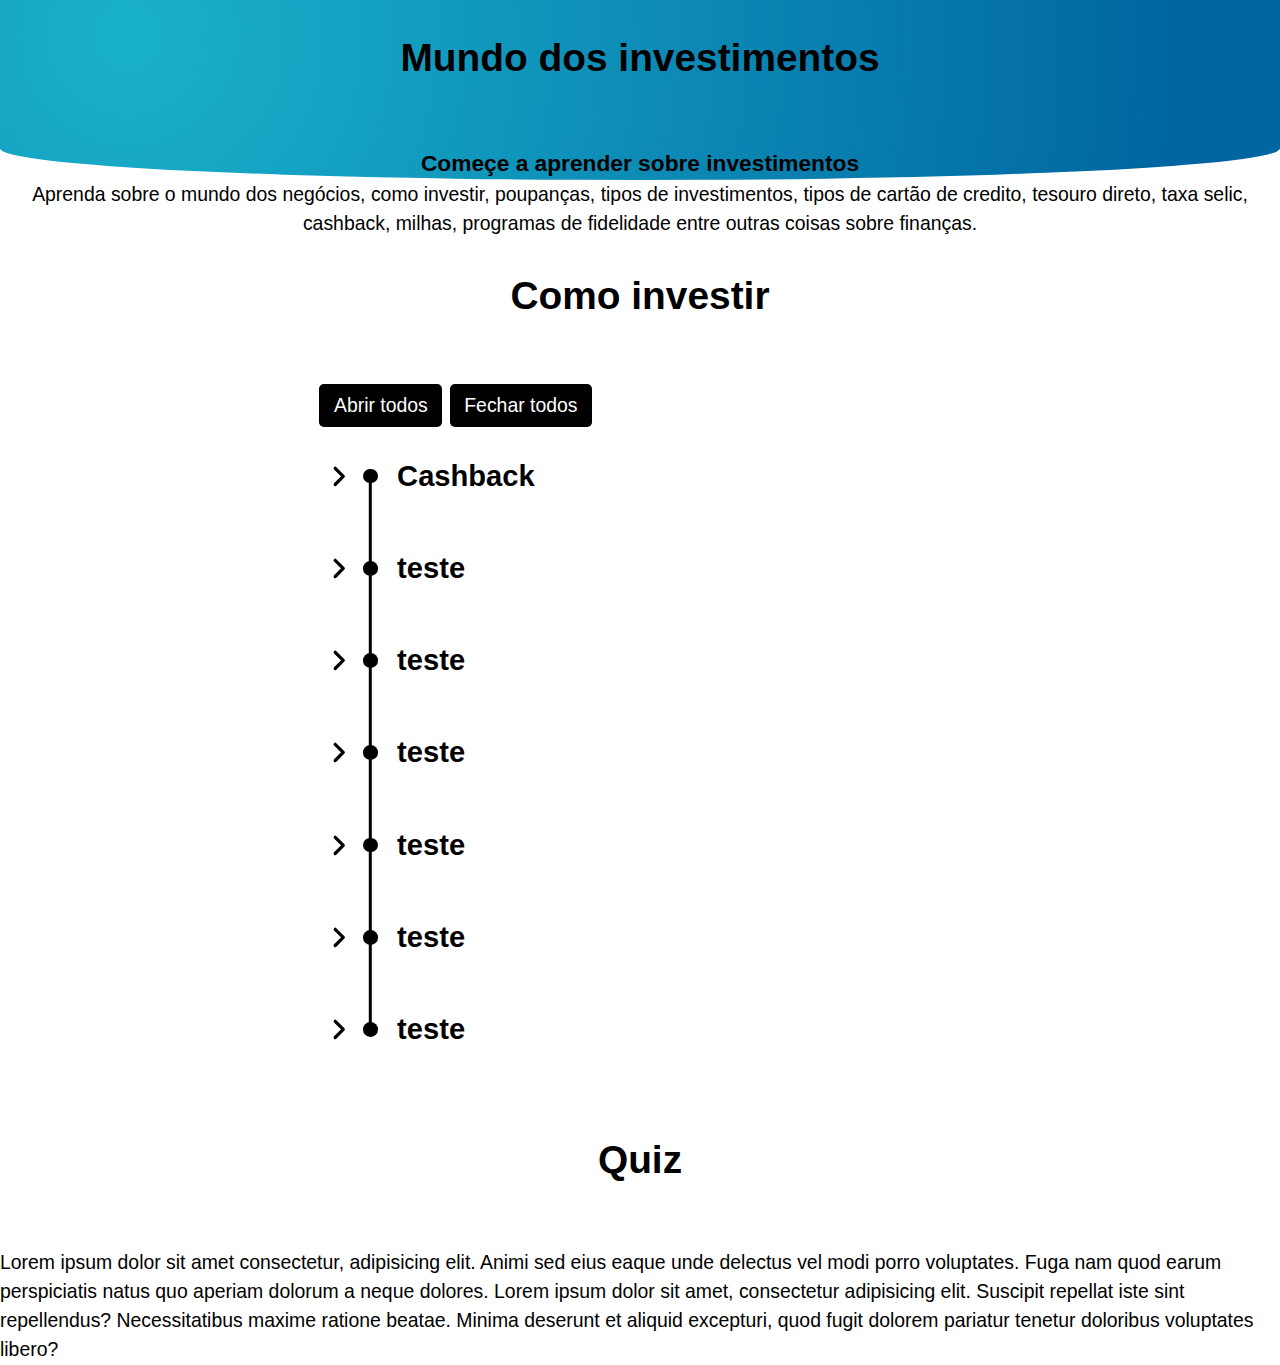
==== site/financeiro.html @ 2038bc9a "Add files via upload" ====
<!DOCTYPE html>
<html lang="pt-br">
<head>
    <meta charset="UTF-8">
    <meta name="viewport" content="width=device-width, initial-scale=1.0">
    <link rel="stylesheet" href="css/financeiro.css">
    <title>INVESTIMENTOS</title>
</head>
<body>
    <header>
        <div class="container">
            <h1>Mundo dos investimentos</h1>
        <h3>Começe a aprender sobre investimentos</h3>
            </div>
        </header>
        <div id="intro">
            <p>Aprenda sobre o mundo dos negócios, como investir, poupanças, tipos de investimentos, tipos de cartão de credito, tesouro direto, taxa selic, cashback, milhas, programas de fidelidade entre outras coisas sobre finanças. </p>
        </div>
        <svg display="none">
            <symbol id="arrow">
                <polyline points="7 10,12 15,17 10" fill="none" stroke="currentcolor" stroke-linecap="round" stroke-linejoin="round" stroke-width="2" />
            </symbol>
        </svg>
        <h1>Como investir</h1>
        <div id="timeline" class="timeline">
            <div class="btn-group">
                <button class="btn" type="button" data-action="expand">Abrir todos</button>
                <button class="btn" type="button" data-action="collapse">Fechar todos</button>
            </div>
            <div class="timeline__item">
                <div class="timeline__item-header">
                    <button class="timeline__arrow" type="button" id="item1" aria-labelledby="item1-name" aria-expanded="false" aria-controls="item1-ctrld" aria-haspopup="true" data-item="1">
                        <svg class="timeline__arrow-icon" viewBox="0 0 24 24" width="24px" height="24px">
                            <use href="#arrow" />
                        </svg>
                    </button>
                    <span class="timeline__dot"></span>
                    <span id="item1-name" class="timeline__meta">
                        <strong class="timeline__title">Cashback</strong>
                    </span>
                </div>
                <div class="timeline__item-body" id="item1-ctrld" role="region" aria-labelledby="item1" aria-hidden="true">
                    <div class="timeline__item-body-content">
                        <p class="timeline__item-p">Lorem ipsum dolor sit amet consectetur adipisicing elit. Rem ipsum libero ut illum, earum velit impedit deleniti ex voluptates repellat adipisci maiores aperiam explicabo vitae doloribus tenetur quae maxime dolorem!</p>
                    </div>
                </div>
            </div>
            <div class="timeline__item">
                <div class="timeline__item-header">
                    <button class="timeline__arrow" type="button" id="item2" aria-labelledby="item2-name" aria-expanded="false" aria-controls="item2-ctrld" aria-haspopup="true" data-item="2">
                        <svg class="timeline__arrow-icon" viewBox="0 0 24 24" width="24px" height="24px">
                            <use href="#arrow" />
                        </svg>
                    </button>
                    <span class="timeline__dot"></span>
                    <span id="item2-name" class="timeline__meta">
                        <strong class="timeline__title">teste</strong>
                    </span>
                </div>
                <div class="timeline__item-body" id="item2-ctrld" role="region" aria-labelledby="item2" aria-hidden="true">
                    <div class="timeline__item-body-content">
                        <p class="timeline__item-p">Lorem ipsum dolor sit amet consectetur adipisicing elit. Excepturi nam reiciendis quia sint id! Aut assumenda itaque quasi nisi animi debitis dolor, possimus id ut quos sit? Nisi, ex reprehenderit.</p>
                    </div>
                </div>
            </div>
            <div class="timeline__item">
                <div class="timeline__item-header">
                    <button class="timeline__arrow" type="button" id="item3" aria-labelledby="item3-name" aria-expanded="false" aria-controls="item3-ctrld" aria-haspopup="true" data-item="3">
                        <svg class="timeline__arrow-icon" viewBox="0 0 24 24" width="24px" height="24px">
                            <use href="#arrow" />
                        </svg>
                    </button>
                    <span class="timeline__dot"></span>
                    <span id="item3-name" class="timeline__meta">
                        <strong class="timeline__title">teste</strong>
                    </span>
                </div>
                <div class="timeline__item-body" id="item3-ctrld" role="region" aria-labelledby="item3" aria-hidden="true">
                    <div class="timeline__item-body-content">
                        <p class="timeline__item-p">Lorem ipsum dolor sit, amet consectetur adipisicing elit. Voluptatibus ea quidem, facere ullam cum unde illum itaque! Maxime consequuntur ipsa accusamus sed voluptatibus suscipit consequatur fugit labore? Qui, accusamus deleniti?</p>
                    </div>
                </div>
            </div>
            <div class="timeline__item">
                <div class="timeline__item-header">
                    <button class="timeline__arrow" type="button" id="item4" aria-labelledby="item4-name" aria-expanded="false" aria-controls="item4-ctrld" aria-haspopup="true" data-item="4">
                        <svg class="timeline__arrow-icon" viewBox="0 0 24 24" width="24px" height="24px">
                            <use href="#arrow" />
                        </svg>
                    </button>
                    <span class="timeline__dot"></span>
                    <span id="item4-name" class="timeline__meta">
                        <strong class="timeline__title">teste</strong>
                    </span>
                </div>
                <div class="timeline__item-body" id="item4-ctrld" role="region" aria-labelledby="item4" aria-hidden="true">
                    <div class="timeline__item-body-content">
                        <p class="timeline__item-p">Lorem ipsum dolor sit amet consectetur adipisicing elit. Sunt doloribus incidunt deserunt sapiente corporis doloremque eveniet eaque sint odit, cupiditate voluptas laborum quae magnam placeat, velit provident tenetur illo nulla?</p>
                    </div>
                </div>
            </div>
            <div class="timeline__item">
                <div class="timeline__item-header">
                    <button class="timeline__arrow" type="button" id="item5" aria-labelledby="item5-name" aria-expanded="false" aria-controls="item5-ctrld" aria-haspopup="true" data-item="5">
                        <svg class="timeline__arrow-icon" viewBox="0 0 24 24" width="24px" height="24px">
                            <use href="#arrow" />
                        </svg>
                    </button>
                    <span class="timeline__dot"></span>
                    <span id="item5-name" class="timeline__meta">
                        <strong class="timeline__title">teste</strong>
                    </span>
                </div>
                <div class="timeline__item-body" id="item5-ctrld" role="region" aria-labelledby="item5" aria-hidden="true">
                    <div class="timeline__item-body-content">
                        <p class="timeline__item-p">Lorem ipsum dolor sit amet consectetur adipisicing elit. Ipsam optio iure, esse mollitia molestiae laboriosam ab, dolores eveniet hic est fugit quia perferendis delectus minus laudantium beatae natus maiores quisquam?</p>
                    </div>
                </div>
            </div>
            <div class="timeline__item">
                <div class="timeline__item-header">
                    <button class="timeline__arrow" type="button" id="item6" aria-labelledby="item6-name" aria-expanded="false" aria-controls="item6-ctrld" aria-haspopup="true" data-item="6">
                        <svg class="timeline__arrow-icon" viewBox="0 0 24 24" width="24px" height="24px">
                            <use href="#arrow" />
                        </svg>
                    </button>
                    <span class="timeline__dot"></span>
                    <span id="item6-name" class="timeline__meta">
                        <strong class="timeline__title">teste</strong>
                    </span>
                </div>
                <div class="timeline__item-body" id="item6-ctrld" role="region" aria-labelledby="item6" aria-hidden="true">
                    <div class="timeline__item-body-content">
                        <p class="timeline__item-p">Lorem ipsum dolor sit amet, consectetur adipisicing elit. Vel saepe quibusdam asperiores sequi illum commodi autem deserunt, quam numquam enim molestiae dolorem. Esse, laborum distinctio. Sit voluptatem consequuntur inventore porro.</p>
                    </div>
                </div>
                
            </div>
            <div class="timeline__item">
                <div class="timeline__item-header">
                    <button class="timeline__arrow" type="button" id="item7" aria-labelledby="item7-name" aria-expanded="false" aria-controls="item6-ctrld" aria-haspopup="true" data-item="7">
                        <svg class="timeline__arrow-icon" viewBox="0 0 24 24" width="24px" height="24px">
                            <use href="#arrow" />
                        </svg>
                    </button>
                    <span class="timeline__dot"></span>
                    <span id="item6-name" class="timeline__meta">
                        <strong class="timeline__title">teste</strong>
                    </span>
                </div>
                <div class="timeline__item-body" id="item7-ctrld" role="region" aria-labelledby="item7" aria-hidden="true">
                    <div class="timeline__item-body-content">
                        <p class="timeline__item-p">Lorem ipsum dolor sit amet, consectetur adipisicing elit. Vel saepe quibusdam asperiores sequi illum commodi autem deserunt, quam numquam enim molestiae dolorem. Esse, laborum distinctio. Sit voluptatem consequuntur inventore porro.</p>
                    </div>
                </div>
                
            </div>
        </div>
    <div>
        <h1>Quiz</h1>
        <p>Lorem ipsum dolor sit amet consectetur, adipisicing elit. Animi sed eius eaque unde delectus vel modi porro voluptates. Fuga nam quod earum perspiciatis natus quo aperiam dolorum a neque dolores.
            Lorem ipsum dolor sit amet, consectetur adipisicing elit. Suscipit repellat iste sint repellendus? Necessitatibus maxime ratione beatae. Minima deserunt et aliquid excepturi, quod fugit dolorem pariatur tenetur doloribus voluptates libero?
        </p>
    </div>
</body>
<script src="js/financeiro.js"></script>
</html>
---- site/css/financeiro.css ----
*{ 
    margin: 0;
    padding: 0;
    box-sizing: border-box;
}
header{
    background: radial-gradient(circle at 10% 20%, rgb(26, 178, 203) 0%, rgb(0, 102, 161) 90.1%);
    width:100%;
    background-repeat: no-repeat;
    background-size: cover;
    height:auto;
    text-align: center;
    border-radius: 0 0 85% 85% / 30%;
    overflow: hidden;
}
* {
	border: 0;
	box-sizing: border-box;
	margin: 0;
	padding: 0;
}
#intro{
    justify-content: center;
  align-items: center;
  gap: 10px;
  text-align: center;
}
:root {
	--hue: 223;
	--bg: #ffffff; 
	--fg: #000000; 
	--primary: hsl(var(--hue),90%,50%);
	--trans-dur: 0.3s;
	--trans-timing: cubic-bezier(0.65,0,0.35,1);
	font-size: calc(16px + (24 - 16) * (100vw - 320px) / (2560 - 320));
}
a {
	color: var(--primary);
	transition: color var(--trans-dur);
}
body,
button {
	color: var(--fg);
	font: 1em/1.5 "IBM Plex Sans", sans-serif;
}
body {
	background-color: var(--bg);
	color: var(--fg);
	height: 100vh;
	transition:
		background-color var(--trans-dur),
		color var(--trans-dur);
}
h1 {
	font-size: 2em;
	margin: 0 0 3rem;
	padding-top: 1.5rem;
	text-align: center;
}
.btn {
	background-color: var(--fg);
	border-radius: 0.25em;
	color: var(--bg);
	cursor: pointer;
	padding: 0.375em 0.75em;
	transition:
		background-color calc(var(--trans-dur) / 2) linear,
		color var(--trans-dur);
	-webkit-tap-highlight-color: transparent;
}
.btn:hover {
	background-color: hsl(var(--hue),10%,50%);
}
.btn-group {
	display: flex;
	gap: 0.375em;
	margin-bottom: 1.5em;
}
.timeline {
	margin: auto;
	padding: 0 1.5em;
	width: 100%;
	max-width: 36em;
}
.timeline__arrow {
	background-color: transparent;
	border-radius: 0.25em;
	cursor: pointer;
	flex-shrink: 0;
	margin-inline-end: 0.25em;
	outline: transparent;
	width: 2em;
	height: 2em;
	transition:
		background-color calc(var(--trans-dur) / 2) linear,
		color var(--trans-dur);
	-webkit-appearance: none;
	appearance: none;
	-webkit-tap-highlight-color: transparent;
}
.timeline__arrow:focus-visible,
.timeline__arrow:hover {
	background-color: hsl(var(--hue),10%,50%,0.4);
}
.timeline__arrow-icon {
	display: block;
	pointer-events: none;
	transform: rotate(-90deg);
	transition: transform var(--trans-dur) var(--trans-timing);
	width: 100%;
	height: auto;
}
.timeline__date {
	font-size: 0.833em;
	line-height: 2.4;
}
.timeline__dot {
	background-color: currentColor;
	border-radius: 50%;
	display: inline-block;
	flex-shrink: 0;
	margin: 0.625em 0;
	margin-inline-end: 1em;
	position: relative;
	width: 0.75em;
	height: 0.75em;
}
.timeline__item {
	position: relative;
	padding-bottom: 2.25em;
}
.timeline__item:not(:last-child):before {
	background-color: currentColor;
	content: "";
	display: block;
	position: absolute;
	top: 1em;
	left: 2.625em;
	width: 0.125em;
	height: 100%;
	transform: translateX(-50%);
}
[dir="rtl"] .timeline__arrow-icon {
	transform: rotate(90deg);
}
[dir="rtl"] .timeline__item:not(:last-child):before {
	right: 2.625em;
	left: auto;
	transform: translateX(50%);
}
.timeline__item-header {
	display: flex;
}
.timeline__item-body {
	border-radius: 0.375em;
	overflow: hidden;
	margin-top: 0.5em;
	margin-inline-start: 4em;
	height: 0;
}
.timeline__item-body-content {
	background-color: hsl(var(--hue),10%,50%,0.2);
	opacity: 0;
	padding: 0.5em 0.75em;
	visibility: hidden;
	transition:
		opacity var(--trans-dur) var(--trans-timing),
		visibility var(--trans-dur) steps(1,end);
}
.timeline__meta {
	width: 100%;
}
.timeline__title {
	font-size: 1.5em;
	line-height: 1.333;
}

.timeline__item-body--expanded {
	height: auto;
}
.timeline__item-body--expanded .timeline__item-body-content {
	opacity: 1;
	visibility: visible;
	transition-delay: var(--trans-dur), 0s;
}
.timeline__arrow[aria-expanded="true"] .timeline__arrow-icon {
	transform: rotate(0);
}


@media (prefers-color-scheme: dark) {
	:root {
		--bg: hsl(var(--hue),10%,10%);
		--fg: hsl(var(--hue),10%,90%);
		--primary: hsl(var(--hue),90%,70%);
	}
}
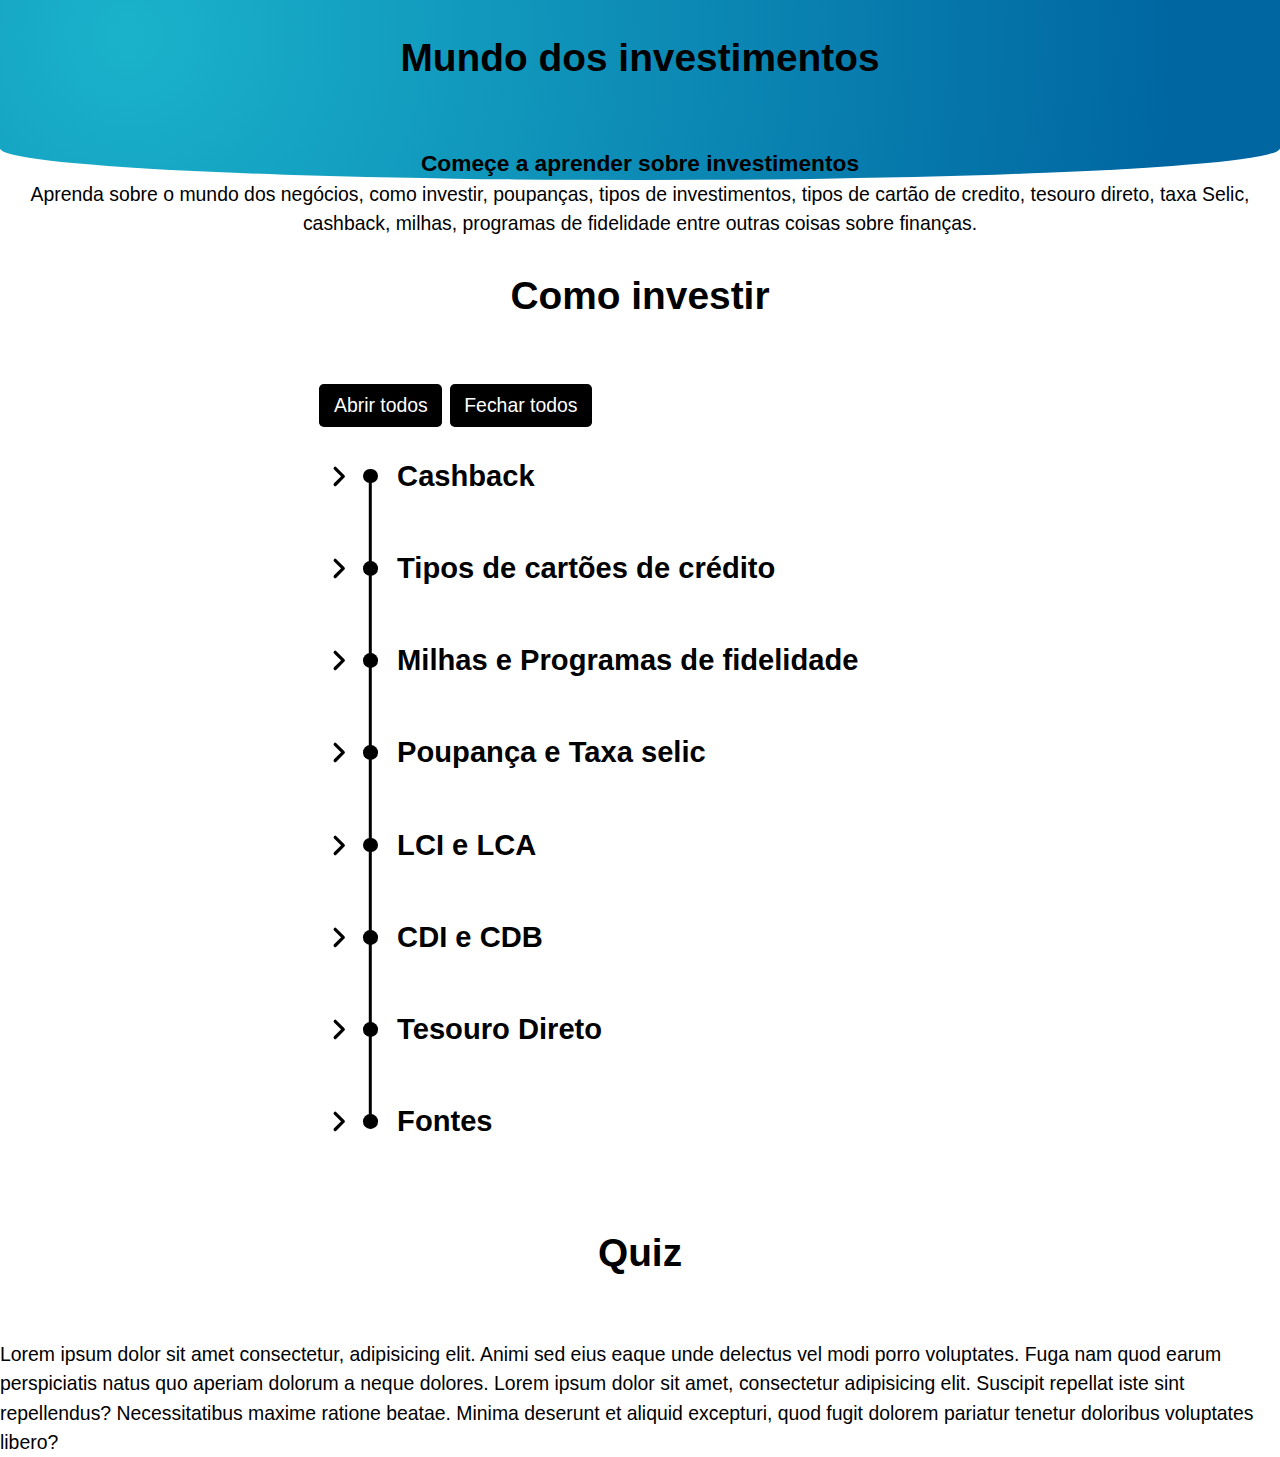
==== commit 0fd1f335: "Add files via upload" ====
--- a/site/financeiro.html
+++ b/site/financeiro.html
@@ -14,7 +14,7 @@
             </div>
         </header>
         <div id="intro">
-            <p>Aprenda sobre o mundo dos negócios, como investir, poupanças, tipos de investimentos, tipos de cartão de credito, tesouro direto, taxa selic, cashback, milhas, programas de fidelidade entre outras coisas sobre finanças. </p>
+            <p>Aprenda sobre o mundo dos negócios, como investir, poupanças, tipos de investimentos, tipos de cartão de credito, tesouro direto, taxa Selic, cashback, milhas, programas de fidelidade entre outras coisas sobre finanças. </p>
         </div>
         <svg display="none">
             <symbol id="arrow">
@@ -41,7 +41,11 @@
                 </div>
                 <div class="timeline__item-body" id="item1-ctrld" role="region" aria-labelledby="item1" aria-hidden="true">
                     <div class="timeline__item-body-content">
-                        <p class="timeline__item-p">Lorem ipsum dolor sit amet consectetur adipisicing elit. Rem ipsum libero ut illum, earum velit impedit deleniti ex voluptates repellat adipisci maiores aperiam explicabo vitae doloribus tenetur quae maxime dolorem!</p>
+                        <p class="timeline__item-p">O cashback, como o próprio nome indica, é quando você ganha um pouco do dinheiro que você gastou em uma compra online de volta, sendo como dinheiro ou crédito para compra de outros produtos. Se ficou interessado, leia os tópicos abaixo que explicam como o cashback funciona e onde ele é utilizado. <br><br>
+                            <strong>Tipos de cashback:</strong> Existem vários tipos de cashback, alguns vão permitir que você receba o dinheiro de volta na sua conta, já outros vão te dar "créditos" que poderão ser usados para pagar o valor de futuras compras. É importante ficar atendo ao tipo de cashback que a empresa que você deseja realizar a suas compras online usam.<br><br>
+                            <strong>Como funciona o cashback:</strong> É importante ficar atento ao fato de que cada empresa faz o cashback de uma maneira, mas, normalmente a devolução do dinheiro é calculada sobre uma porcentagem que varia de empresa para empresa. Algumas ofertam 0,5% ou até 100% do seu dinheiro de volta. Tudo depende do site que disponibiliza esse serviço, das lojas parceiras e de quais produtos foram selecionados.<br><br>
+                        <strong>Quais são os sites que utilizam cashback:</strong> Alguns dos sites que são destaque no cashback são: <br>Méliuz;<br>Beblue;<br>Ame Digital;<br>My World;<br>Mooba.<br>Além delas, PagBank, PicPay e Banco Inter, instituições financeiras, incorporaram o cashback ao seu leque de serviços.
+                            </p>
                     </div>
                 </div>
             </div>
@@ -54,12 +58,22 @@
                     </button>
                     <span class="timeline__dot"></span>
                     <span id="item2-name" class="timeline__meta">
-                        <strong class="timeline__title">teste</strong>
+                        <strong class="timeline__title">Tipos de cartões de crédito</strong>
                     </span>
                 </div>
                 <div class="timeline__item-body" id="item2-ctrld" role="region" aria-labelledby="item2" aria-hidden="true">
                     <div class="timeline__item-body-content">
-                        <p class="timeline__item-p">Lorem ipsum dolor sit amet consectetur adipisicing elit. Excepturi nam reiciendis quia sint id! Aut assumenda itaque quasi nisi animi debitis dolor, possimus id ut quos sit? Nisi, ex reprehenderit.</p>
+                        <p class="timeline__item-p">Existem vários tipos de cartões de crédito, e é necessário entender as diferenças de cada um para descobrir qual é o melhor para sua vida financeira.Os principais tipos de cartões de crédito são:<br><br>
+                        <strong>Cartão Nacional:</strong> Como o nome indica, ele só pode ser utilizada dentro do território nacional, e normalmente é a primeira opção que os bancos oferecem, ele tem uma taxa de anualidade menor comparada aos outros tipos e permitem que o usuário participe das vantagens oferecidas pela bandeira, e é disponível para maiores de 18 anos  ou maiores de 16 anos emancipados ou assistidos pelo pai e com rendimento próprio.<br><br>
+                        <strong>Cartão Internacional:</strong> Nesse tipo o usuário consegue usar o cartão em qualquer lugar do mundo, tanto em lojas físicas e online, eles costumam ter taxas de anualidade maiores e os usuários podem acumular pontos para trocar por produtos, serviços ou milhas.<br><br>
+                        <strong>Cartão Gold:</strong> Esse é um tipo de cartão premium que se difere um pouco do cartão clássico, e geralmente é reservado para clientes que tenham rendas maiores. Ele também oferece vantagens para os clientes que usam, como seguro de compras e maior acúmulo de pontos nos programas de fidelidade, mas sua taxa de anualidade é maior.<br><br>
+                        <strong>Cartão Platinum:</strong> É um dos tipos com a anualidade mais alta, sendo oferecido para clientes de alto padrão, mais para compensar ele traz varias vantagens, como seguro de automóveis, ssistência pessoal sempre disponível, benefícios para viajar, maior acúmulo de pontos em sistema de fidelidade, entre outros.<br><br>
+                        <strong>Cartão Black/Infinite:</strong> Há vários tipos de cartão de crédito Mastercard que oferecem a opção Black, já na bandeira Visa, o tipo equivalente é chamado de Infinity. Sendo um tipo de cartão muito caro, sendo necessário ter uma renda mensal muito alta, além de um relacionamento bom e duradouro com o banco, que convida o cliente para fazer parte desse grupo seleto de consumidores, e também tem taxas de anualidade elevadas, porém esse tipo traz várias vantagens como limite de cartão alto, vantagens exclusivas em hotéis e resorts, promoções exclusivas, milhas extras, garantia estendida para alguns produtos, entre outras.<br><br>
+                        <strong>Cartão Corporativo:</strong> É o tipo de cartão que é disponibilizado pelas empresas para alguns funcionários, geralmente para pagar compras que serão cobertas pela companhia, como em uma viagem a trabalho.<br><br>
+                        <strong>Cartão Universitário:</strong> Esse cartão é emitido para estudantes que comprovam sua matrícula em alguma faculdade, os benefícios oferecidos por esse cartão normalmente são focados no público alvo, como parcelamento da fatura com taxa especial. <br><br>
+                        <strong>Cartão Fintech:</strong> As Fintechs são empresas de tecnologia que atuam no ramo financeiro usando uma plataforma digital, os benefícios dos cartões oferecidos por essas empresas geralmente são semelhantes os dos cartões tradicionais.<br><br>
+                        <strong>Cartão pré-pago:</strong> Nesse cartão você carrega o valor desejado e quando o saldo acaba, basta recarregar para continuar usando, sendo conseguir manter um melhor controle financeiro umas das maiores vantagens desse cartão, que está ficando cada vez mais popular.<br><br>
+                        <strong>bandeiras de cartão de crédito:</strong> A bandeira de cartão é a marca da empresa responsável pelas transações, para identificar qual é a bandeire de um cartão é necessário procurar o símbolo da bandeira que costuma ficar em um dos cantos do cartão, as principais bandeiras são:<br>Visa;<br>Mastercard;<br>Elo;<br>American Express;<br>Hipercard.</p>
                     </div>
                 </div>
             </div>
@@ -72,12 +86,13 @@
                     </button>
                     <span class="timeline__dot"></span>
                     <span id="item3-name" class="timeline__meta">
-                        <strong class="timeline__title">teste</strong>
+                        <strong class="timeline__title">Milhas e Programas de fidelidade</strong>
                     </span>
                 </div>
                 <div class="timeline__item-body" id="item3-ctrld" role="region" aria-labelledby="item3" aria-hidden="true">
                     <div class="timeline__item-body-content">
-                        <p class="timeline__item-p">Lorem ipsum dolor sit, amet consectetur adipisicing elit. Voluptatibus ea quidem, facere ullam cum unde illum itaque! Maxime consequuntur ipsa accusamus sed voluptatibus suscipit consequatur fugit labore? Qui, accusamus deleniti?</p>
+                        <p class="timeline__item-p"><strong>Milhas</strong> são uma unidade de medida utilizada em programas de fidelidade de companhias aéreas, com o objetivo de estimular os clientes a viajarem mais e conquistarem benefícios por meio de suas compras, ou seja, milhas são como pontos, que acumulados podem ser trocados por passagens aéreas. Os pontos acumulados em compras no cartão de crédito, por exemplo, podem ser trocados por milhas via programas de fidelidade das companhias aéreas.<br><br>
+                        <strong>Programas de fidelidade</strong> é uma estratégia de marketing onde a empresa incentiva os clientes a utilizarem ela por meio de benefícios dados aos clientes que mais compram dela.</p> 
                     </div>
                 </div>
             </div>
@@ -90,12 +105,13 @@
                     </button>
                     <span class="timeline__dot"></span>
                     <span id="item4-name" class="timeline__meta">
-                        <strong class="timeline__title">teste</strong>
+                        <strong class="timeline__title">Poupança e Taxa selic</strong>
                     </span>
                 </div>
                 <div class="timeline__item-body" id="item4-ctrld" role="region" aria-labelledby="item4" aria-hidden="true">
                     <div class="timeline__item-body-content">
-                        <p class="timeline__item-p">Lorem ipsum dolor sit amet consectetur adipisicing elit. Sunt doloribus incidunt deserunt sapiente corporis doloremque eveniet eaque sint odit, cupiditate voluptas laborum quae magnam placeat, velit provident tenetur illo nulla?</p>
+                        <p class="timeline__item-p">A <strong>poupança</strong> é uma reserva financeira com uma rentabilidade definida pela taxa Selic, com o seu rendimento sendo creditado de acordo com a "data-base", que se refere ao dia em que o depósito ou transferência foi feito, ou seja, o valor do rendimento é creditado na conta no mesmo dia ou no dia útil subsequente, isso a cada mês para uma pessoa física ou a cada três meses para uma pessoa jurídica. <br><br>
+                        A <strong>Taxa Selic</strong> (Sistema Especial de Liquidação e Custódia) é a taxa básica de juros da economia brasileira, ela influencia todas as outras taxas de juros do Brasil. O valor da taxa é decidido pelo Copom (Comitê de Política Monetária), que se reúne a cada 45 dias para definir se a Selic aumenta, diminui ou se mantém estável. Hoje a taxa Selic está em 10,75%, para entender como a taxa Selic funciona é necessário entender sobre o Tesouro direto, que você ainda verá no texto. <br><a href="https://www.bcb.gov.br/controleinflacao/taxaselic">Veja aqui um gráfico da taxa Selic.</a></p>
                     </div>
                 </div>
             </div>
@@ -108,12 +124,21 @@
                     </button>
                     <span class="timeline__dot"></span>
                     <span id="item5-name" class="timeline__meta">
-                        <strong class="timeline__title">teste</strong>
+                        <strong class="timeline__title">LCI e LCA</strong>
                     </span>
                 </div>
                 <div class="timeline__item-body" id="item5-ctrld" role="region" aria-labelledby="item5" aria-hidden="true">
                     <div class="timeline__item-body-content">
-                        <p class="timeline__item-p">Lorem ipsum dolor sit amet consectetur adipisicing elit. Ipsam optio iure, esse mollitia molestiae laboriosam ab, dolores eveniet hic est fugit quia perferendis delectus minus laudantium beatae natus maiores quisquam?</p>
+                        <p class="timeline__item-p">A <strong>LCI</strong> (Letra de Crédito Imobiliário) e a <strong>LCA</strong> (Letra de Crédito do Agronegócio) são dois tipos de investimentos em renda fixa que ganharam muito força nos últimos anos por serem livres do imposto de renda. Para o investidor não tem diferenças significativas entre investir em LCI ou LCA, pois as duas funcionam de maneiras Similares.<br>Ambas  possuem uma rentabilidade pré-fixada ou pós-fixada, ou seja, o investidor precisa verificar qual é a taxa oferecida pela instituição antes de fazer sua aplicação. Além disso, é importante saber que existem algumas especificidades que os investidores precisam conhecer. <br><br>
+                            Os três principais tipos de rentabilidade do LCI e LCA são:<br><br>
+                            <strong>Pós-fixada:</strong> É vinculada a algum índice de referência, fazendo com que os rendimentos estejam diretamente ligados à variação desse indicador, ou seja, se o índice de referencia for X a rentabilidade irá acompanhar a performance do X.<br><br>
+                            <strong>Pré-fixada:</strong> Oferece uma taxa de juros fixa anual, independentemente das mudanças na Selic ou de variações na inflação, fazendo com que o investidor já saiba dos lucros no momento que ele investiu.<br><br>
+                            <strong>Híbrida:</strong> Como o nome indica, ela é a combinação entre elementos da pré e pós-fixadas, ou seja, parte dos rendimentos está atrelada a um índice, enquanto outra parte é composta por uma taxa fixa, expressa como um percentual adicional.<br><br>                            
+                            <strong>Liquidez:</strong> Normalmente, a liquidez da LCI e LCA é considerada inferior à de outros produtos de renda fixa, ou seja, é mais difícil converter esses tipos de investimentos em dinheiro novamente e resgatar os recursos, isso significa que não é possível sacar em qualquer momento, geralmente os títulos são de longo prazo, durando em média entre 270 dias e 36 meses, e se você resgatar antes, você corre o risco de perder dinheiro.<br><br>
+                            <strong>Riscos:</strong> A LCI e LCA são consideradas títulos de baixo risco, porém, existe riscos em relação a instituição emissora responsável por pagar o investidor, que podem passar por problemas financeiros. Por isso é extremamente importante pesquisar sobre a empresa que você deseja investir, e uma das maneiras que você pode pesquisar sobre uma empresa para ver se ele é confiável ou não é pelas agências de classificação de risco, também conhecidas como agências de rating, sendo elas empresas especializadas que avaliam a capacidade de entidades honrarem suas obrigações financeiras.<br><br>
+                            <strong>Como investir:</strong> O primeiro paço para investir em uma LCI ou LCA é escolher uma boa oferta e avaliar a rentabilidade oferecida, o prazo de investimento e a solidez da instituição financeira que está emitindo o título.
+                            <br><a href="https://www.nuinvest.com.br/investir-lci-e-lca.html">Aqui você pode calcular um investimento de LCI e LCA.</a> <br><br>
+                        <strong>É importante notar que o LCI e LCA vão passar por grandes mudanças com novas regras instituídas pelo CMN (Conselho Monetário Nacional) e as informações presentes aqui podem não ser mais aplicáveis no futuro.</strong></p>
                     </div>
                 </div>
             </div>
@@ -126,12 +151,17 @@
                     </button>
                     <span class="timeline__dot"></span>
                     <span id="item6-name" class="timeline__meta">
-                        <strong class="timeline__title">teste</strong>
+                        <strong class="timeline__title">CDI e CDB</strong>
                     </span>
                 </div>
                 <div class="timeline__item-body" id="item6-ctrld" role="region" aria-labelledby="item6" aria-hidden="true">
                     <div class="timeline__item-body-content">
-                        <p class="timeline__item-p">Lorem ipsum dolor sit amet, consectetur adipisicing elit. Vel saepe quibusdam asperiores sequi illum commodi autem deserunt, quam numquam enim molestiae dolorem. Esse, laborum distinctio. Sit voluptatem consequuntur inventore porro.</p>
+                        <p class="timeline__item-p"> <strong>CDI:</strong> significa "Certificado de Depósito Interbancário" e é uma média de juros de empréstimos realizados apenas entre instituições financeiras, ou seja, são os empréstimos feitos entre bancos, não sendo permitido que as pessoas e empresas invistam diretamente, já que o CDI funciona como um índice de referência para os rendimentos, por causa de uma determinação do Banco do Brasil, os bancos não podem chegar ao final do dia com saldo negativo. <br><br>
+                        <strong>CDB:</strong> significa "Certificado de Depósito Bancário", sendo um jeito de os bancos capturarem dinheiro, oferecendo em troca uma remuneração de os juros aos investidores, por um determinado período. Os recursos são usados por essas instituições para conceder empréstimos a outras pessoas, ou seja, é um jeito de você emprestar dinheiro para o banco, para que eles possam financiar suas atividade. <br>
+                        Existem vários modelos de CDBs, cada um com suas características, sendo os três tipos principais: <br><br>
+                    <strong>prefixado:</strong> O investidor sabe a remuneração exata desde o início, já que a taxa de juros é definida e informada desde o momento da aplicação, isso significa que um CDB prefixado com a taxa de 3% terá exatamente esse lucro.<br><br>
+                    <strong>pós-fixado:</strong> A remuneração é baseada em um indicador como o CDI, podendo variar ao longo do tempo.<br><br>
+                    <strong>atrelado à inflação:</strong> Combina uma parcela prefixada com outra pós-fixada, geralmente vinculada ao IPCA ou IGP-M.<br><br></p>
                     </div>
                 </div>
                 
@@ -145,12 +175,39 @@
                     </button>
                     <span class="timeline__dot"></span>
                     <span id="item6-name" class="timeline__meta">
-                        <strong class="timeline__title">teste</strong>
+                        <strong class="timeline__title">Tesouro Direto</strong>
                     </span>
                 </div>
                 <div class="timeline__item-body" id="item7-ctrld" role="region" aria-labelledby="item7" aria-hidden="true">
                     <div class="timeline__item-body-content">
-                        <p class="timeline__item-p">Lorem ipsum dolor sit amet, consectetur adipisicing elit. Vel saepe quibusdam asperiores sequi illum commodi autem deserunt, quam numquam enim molestiae dolorem. Esse, laborum distinctio. Sit voluptatem consequuntur inventore porro.</p>
+                        <p class="timeline__item-p">O Tesouro Direto é um programa de investimentos criado em 2002 pelo Tesouro Nacional em parceria com a B3. Em que pessoas físicas podem comprar títulos públicos federais com aplicações a partir de R$ 30,00 em liquidez diária. <br><br>
+                        <strong>Tesouro Nacional:</strong> O Tesouro Nacional é um órgão responsável por receber e administrar todo o dinheiro do nosso país. Ele busca manter a estabilidade das contas públicas por meio do controle de gastos e arrecadação de dinheiro. Quem controla o órgão é a Secretaria do Tesouro Nacional, que por sua vez é comandada pelo Ministério da Economia.<br><br>
+                        <strong>Títulos púbicos nacionais:</strong>  Os títulos públicos são títulos de dívida emitidos pelo Governo Federal, como uma forma de arrecadar dinheiro para os cofres públicos. Na prática, quem compra um título público empresta dinheiro para o Governo, para que ele possa pagar suas dívidas e financiar projetos de interesse nacional.<br><br>
+                        O tesouro direto é divido em três, sendo eles:<br><br>
+                        <strong>Tesouro Prefixado:</strong> O Tesouro Prefixado é um título público emitido pelo Tesouro Nacional, que oferece aos investidores a possibilidade de saber desde o momento da compra qual será a taxa de juros que irá receber na data de vencimento do título. Diferentemente do Tesouro Selic, que possui rentabilidade atrelada à taxa básica de juros da economia (a taxa Selic), o Tesouro Prefixado possui uma taxa de juros fixa, definida no momento da compra do título. Isso significa que, ao investir nessa modalidade, o investidor tem maior previsibilidade em relação à rentabilidade do investimento.<br><br>
+                        <strong>Tesouro IPCA:</strong> Ele é um tipo de título do Tesouro que rende de acordo com o Índice de Preços ao Consumidor Amplo (IPCA) mais uma taxa fixa. O IPCA é conhecido como o índice de inflação da economia brasileira. Assim, ao apresentar parte do retorno por uma taxa prefixada, a aplicação rende sempre acima da inflação. Logo, protege seu dinheiro da perda do poder de compra. O Tesouro IPCA é um investimento de longo prazo e que costuma ter vencimento definido para algumas décadas. Porém, é possível resgatá-lo antecipadamente, pois o Governo realiza a compra do título e disponibiliza o valor em um dia útil. Em relação aos riscos, o investimento não tem cobertura do Fundo Garantidor de Crédito (FGC). Porém, é considerado uma das aplicações mais seguras do país, já que tem a garantia do próprio Governo.<br><br>
+                        <strong>Tesouro Selic:</strong> O Tesouro Selic, como o nome indica, é atrelado à Taxa Selic, a taxa básica de juros. O funcionamento do Tesouro Selic é parecido com o do CDB (Certificado de Depósito Bancário). Ou seja, você empresta dinheiro para o governo e recebe juros por isso.<br><br>
+                        <strong>Onde investir:</strong>  Para se investir no tesouro direto você precisa encontrar uma corretora, um banco, ou o proprio site do tesouro direto. escolher qual tipo de tesouro você deseja investir e aplicar seu dinheiro lá. Dentre os melhores bancos e corretoras pra investir no tesouro direto são rico, XP investimentos e a easynvest. Essas são uma das melhores.<br><br>
+                        <strong>Taxa Selic:</strong> A taxa Selic esta atrelada é uma necessidade básica do governo, ter dinheiro para fazer investimentos e pagar dívidas. Mesmo que a principal forma de arrecadação ser por meio dos impostos, também é possível fazer isso com empréstimos, ou seja, o governo pega dinheiro emprestado de empresas e pessoas físicas para aumentar os recursos em caixa. E ele faz isso com os títulos do Tesouro Nacional.<br><a href="https://www.tesourodireto.com.br/titulos/precos-e-taxas.htm">Site que simula investimentos do Tesouro Direto.</a></p>
+                    </div>
+                </div>
+                
+            </div>
+            <div class="timeline__item">
+                <div class="timeline__item-header">
+                    <button class="timeline__arrow" type="button" id="item8" aria-labelledby="item8-name" aria-expanded="false" aria-controls="item6-ctrld" aria-haspopup="true" data-item="8">
+                        <svg class="timeline__arrow-icon" viewBox="0 0 24 24" width="24px" height="24px">
+                            <use href="#arrow" />
+                        </svg>
+                    </button>
+                    <span class="timeline__dot"></span>
+                    <span id="item6-name" class="timeline__meta">
+                        <strong class="timeline__title">Fontes</strong>
+                    </span>
+                </div>
+                <div class="timeline__item-body" id="item8-ctrld" role="region" aria-labelledby="item8" aria-hidden="true">
+                    <div class="timeline__item-body-content">
+                        <p class="timeline__item-p"><a href="https://economia.uol.com.br/guia-de-economia/cachback-o-que-e-como-funciona-vale-a-pena-e-mais.htm">https://economia.uol.com.br/guia-de-economia/cachback-o-que-e-como-funciona-vale-a-pena-e-mais.htm</a><br><br><a href="https://www.caixa.gov.br/voce/cartoes/credito/nacional/Paginas/default.aspx">https://www.caixa.gov.br/voce/cartoes/credito/nacional/Paginas/default.aspx</a><br><br><a href="https://www.caixa.gov.br/voce/poupanca-e-investimentos/poupanca/Paginas/default.aspx">https://www.caixa.gov.br/voce/poupanca-e-investimentos/poupanca/Paginas/default.aspx</a><br><br><a href="https://www.bcb.gov.br/controleinflacao/taxaselic">https://www.bcb.gov.br/controleinflacao/taxaselic</a><br><br><a href="https://www.bb.com.br/site/investimentos/poupanca/">https://www.bb.com.br/site/investimentos/poupanca/</a><br><br><a href="https://blog.nubank.com.br/taxa-selic/">https://blog.nubank.com.br/taxa-selic/</a><br><br><a href="https://www.bb.com.br/site/investimentos/lci/">https://www.bb.com.br/site/investimentos/lci/</a><br><br><a href="https://www.caixa.gov.br/voce/poupanca-e-investimentos/letras-credito-imobiliario/Paginas/default.aspx">https://www.caixa.gov.br/voce/poupanca-e-investimentos/letras-credito-imobiliario/Paginas/default.aspx</a><br><br><a href="https://www.sicredi.com.br/site/blog/investimentos/lci-lca-descubra-diferencas/">https://www.sicredi.com.br/site/blog/investimentos/lci-lca-descubra-diferencas/</a><br><br><a href="https://www.nuinvest.com.br/investir-lci-e-lca.html">https://www.nuinvest.com.br/investir-lci-e-lca.html</a><br><br><a href="https://www.tesourodireto.com.br/">https://www.tesourodireto.com.br/</a></p>
                     </div>
                 </div>
                 
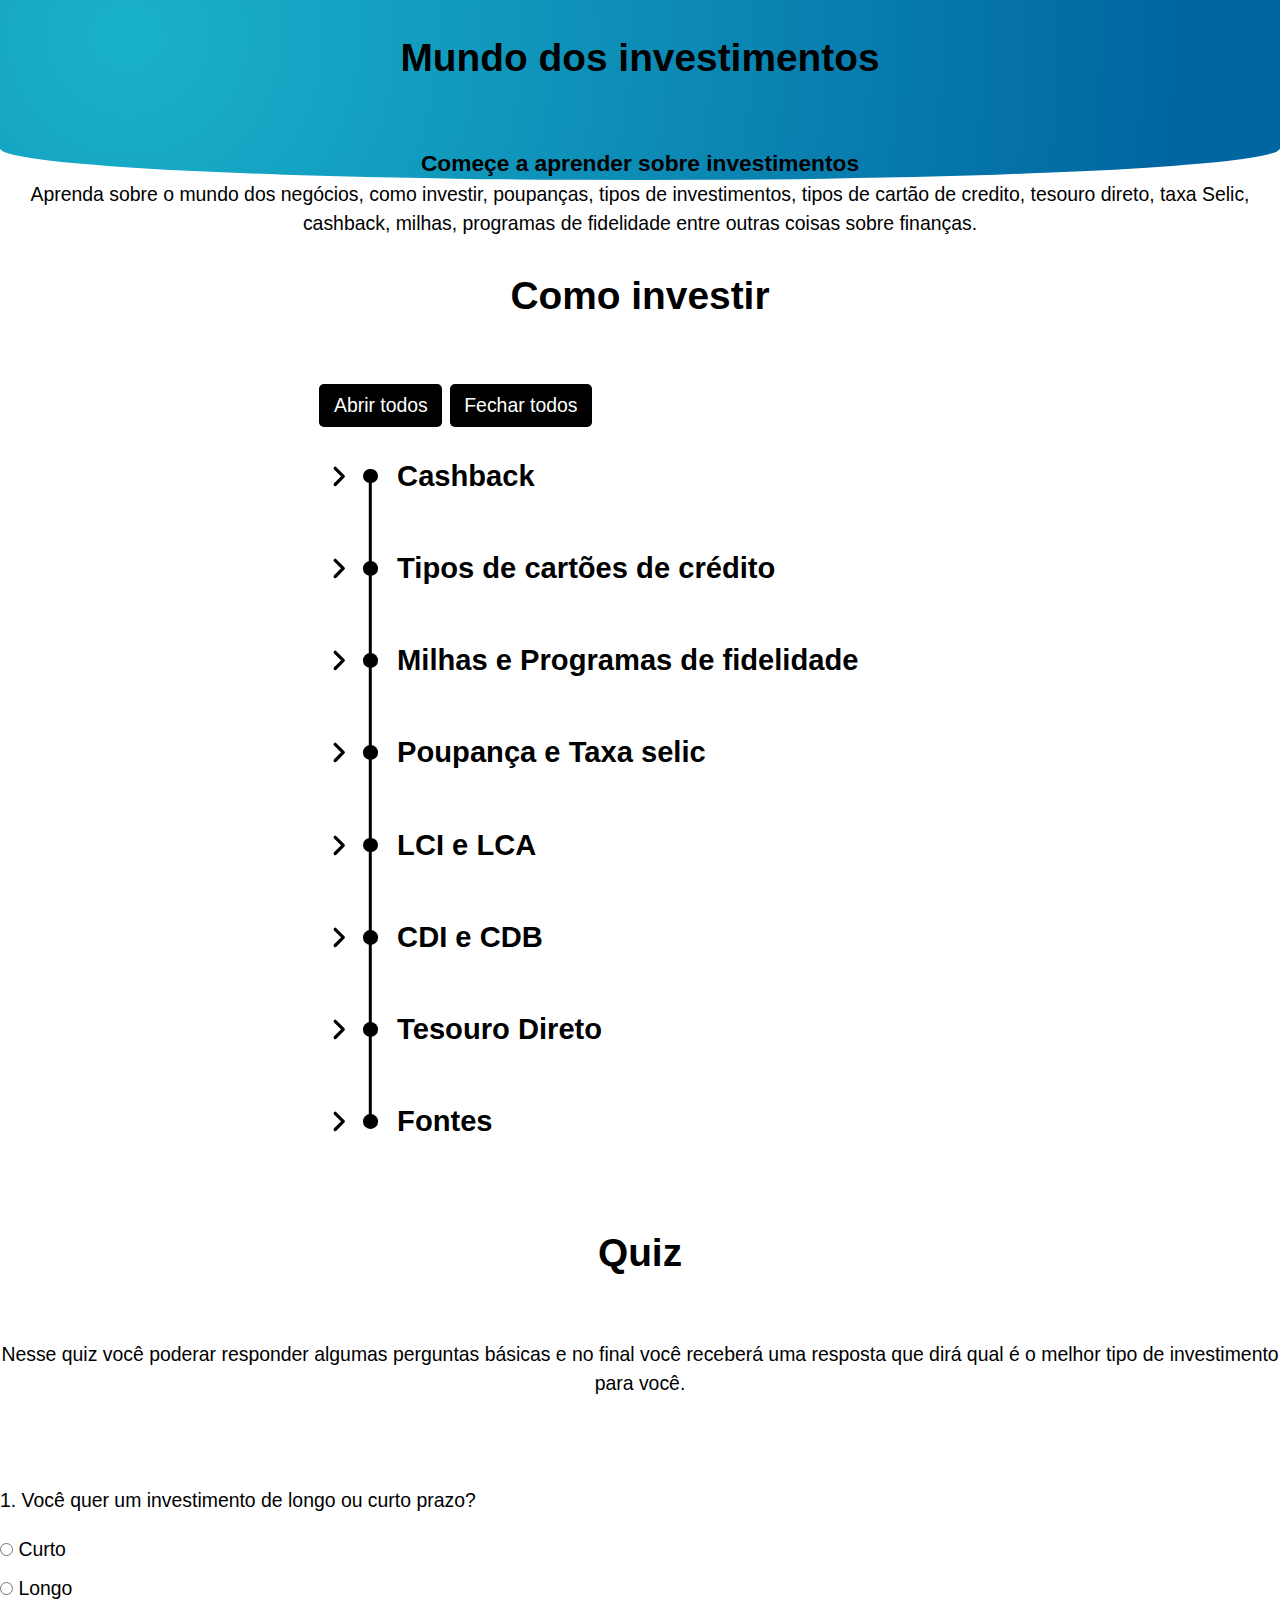
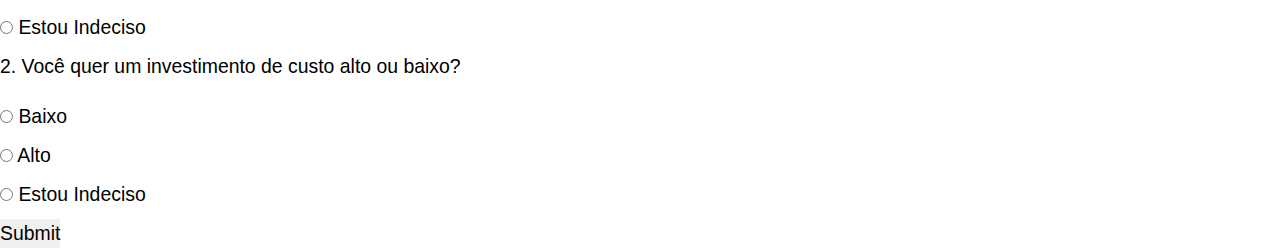
==== commit 983373c1: "Add files via upload" ====
--- a/site/financeiro.html
+++ b/site/financeiro.html
@@ -215,10 +215,25 @@
         </div>
     <div>
         <h1>Quiz</h1>
-        <p>Lorem ipsum dolor sit amet consectetur, adipisicing elit. Animi sed eius eaque unde delectus vel modi porro voluptates. Fuga nam quod earum perspiciatis natus quo aperiam dolorum a neque dolores.
-            Lorem ipsum dolor sit amet, consectetur adipisicing elit. Suscipit repellat iste sint repellendus? Necessitatibus maxime ratione beatae. Minima deserunt et aliquid excepturi, quod fugit dolorem pariatur tenetur doloribus voluptates libero?
-        </p>
+        <p id="intro">Nesse quiz você poderar responder algumas perguntas básicas e no final você receberá uma resposta que dirá qual é o melhor tipo de investimento para você.</p>
     </div>
+    <h1></h1>
+    <div id="quiz">
+        <div class="question">1. Você quer um investimento de longo ou curto prazo?</div>
+        <ul class="options">
+            <li><input type="radio" name="q1" value="a"> Curto</li>
+            <li><input type="radio" name="q1" value="b"> Longo</li>
+            <li><input type="radio" name="q1" value="c"> Estou Indeciso</li>
+        </ul>
+        <div class="question">2. Você quer um investimento de custo alto ou baixo?</div>
+        <ul class="options">
+            <li><input type="radio" name="q2" value="a"> Baixo</li>
+            <li><input type="radio" name="q2" value="b"> Alto</li>
+            <li><input type="radio" name="q2" value="c"> Estou Indeciso</li>
+        </ul>
+        <button onclick="submitQuiz()">Submit</button>
+    </div>
+    <div id="result"></div>
 </body>
 <script src="js/financeiro.js"></script>
 </html>--- a/site/css/financeiro.css
+++ b/site/css/financeiro.css
@@ -194,4 +194,33 @@
 		--fg: hsl(var(--hue),10%,90%);
 		--primary: hsl(var(--hue),90%,70%);
 	}
+}
+
+.button-quiz{
+	background-color: #267679; 
+	color: white;
+	padding: 10px 20px;
+	border: none;
+	cursor: pointer;
+	border-radius: 5px;
+	display: block;
+	margin: 20px auto;
+}
+button:hover.quiz{
+	background-color: #45a049;
+}
+.question{
+	margin-bottom: 20px;
+}
+.options{
+	list-style-type: none;
+	padding: 0;
+}
+.options li{
+	margin-bottom: 10px;
+}
+#result{
+	text-align: center;
+	margin-top: 20px;
+	color: #21e6ec;
 }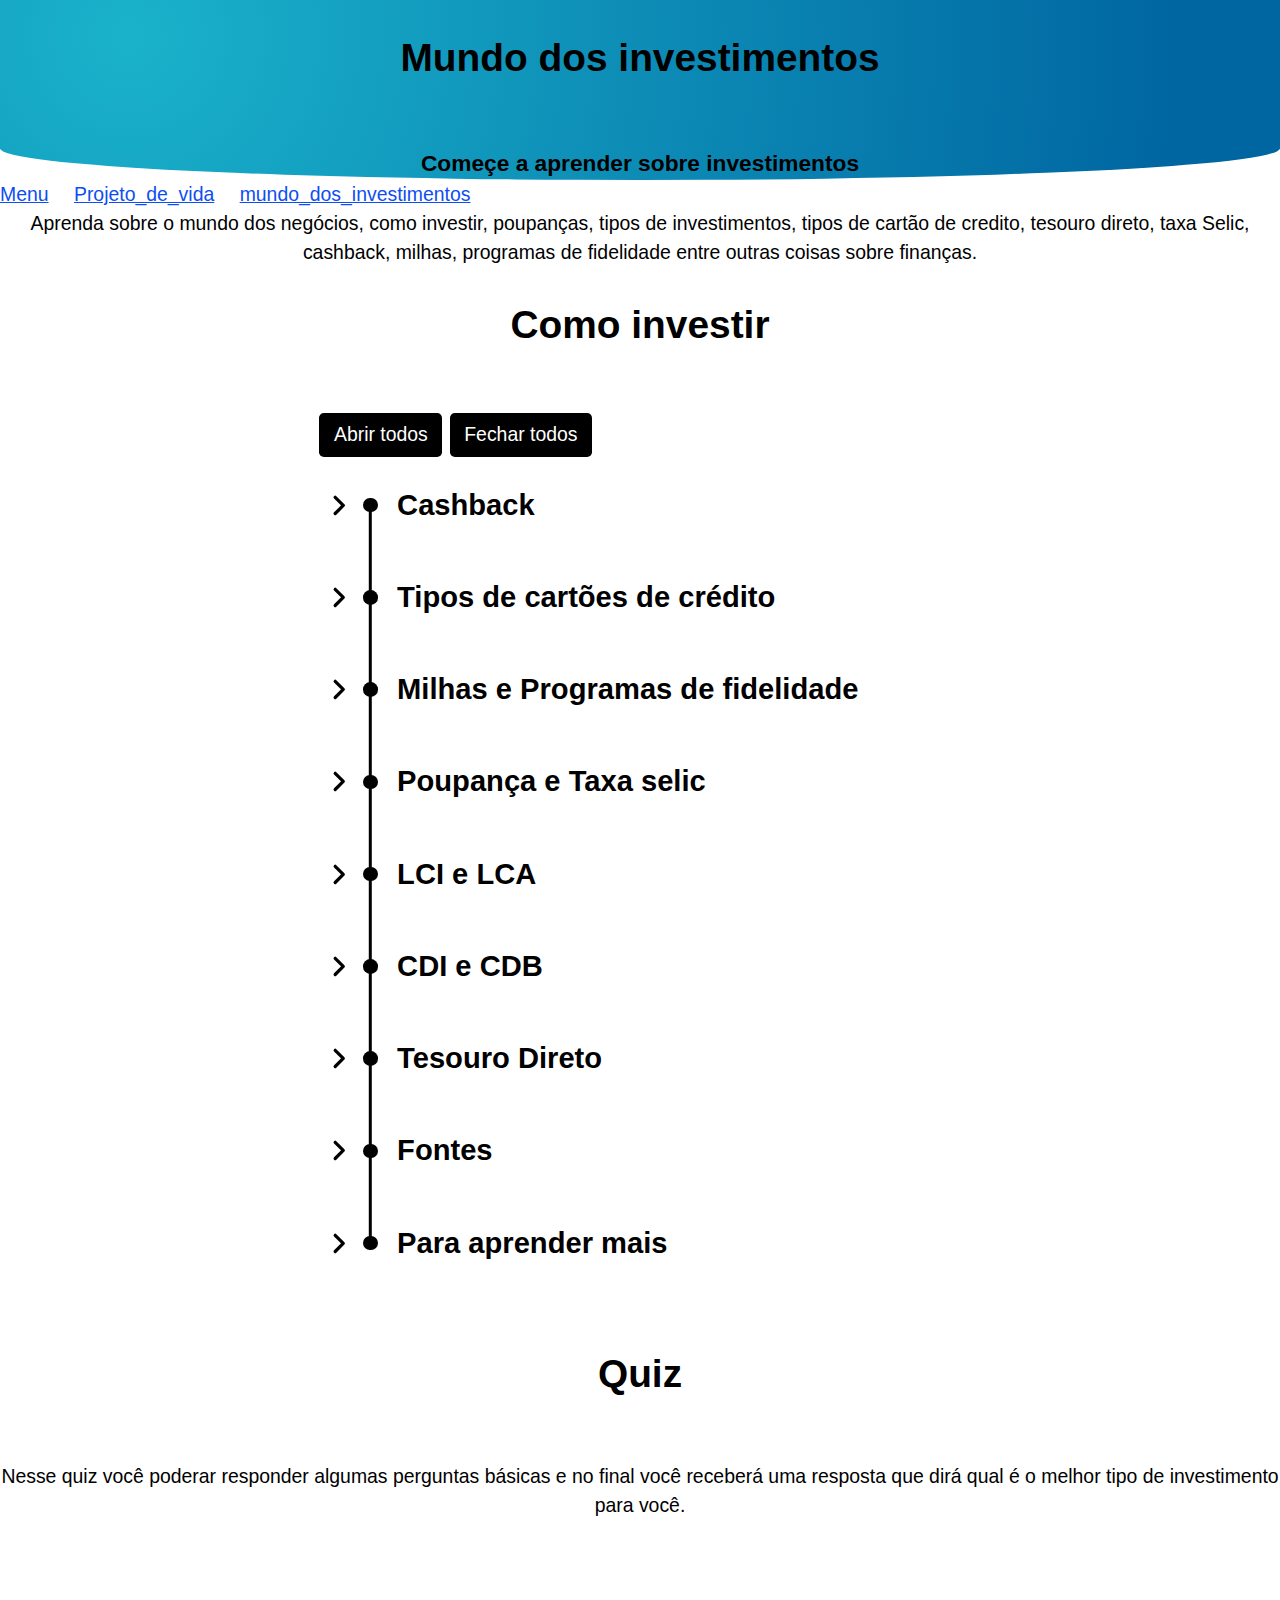
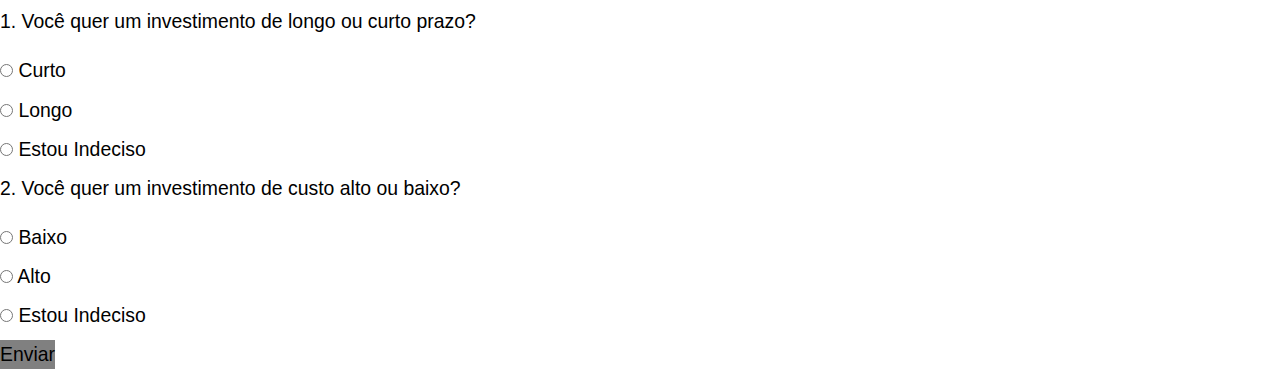
==== commit c6506b86: "Add files via upload" ====
--- a/site/financeiro.html
+++ b/site/financeiro.html
@@ -13,6 +13,7 @@
         <h3>Começe a aprender sobre investimentos</h3>
             </div>
         </header>
+        <p class="retorno"><a href="index.html">Menu</a> <a href="projeto-de-vida.html">Projeto_de_vida</a> <a href="financeiro.html">mundo_dos_investimentos</a></p>
         <div id="intro">
             <p>Aprenda sobre o mundo dos negócios, como investir, poupanças, tipos de investimentos, tipos de cartão de credito, tesouro direto, taxa Selic, cashback, milhas, programas de fidelidade entre outras coisas sobre finanças. </p>
         </div>
@@ -44,8 +45,20 @@
                         <p class="timeline__item-p">O cashback, como o próprio nome indica, é quando você ganha um pouco do dinheiro que você gastou em uma compra online de volta, sendo como dinheiro ou crédito para compra de outros produtos. Se ficou interessado, leia os tópicos abaixo que explicam como o cashback funciona e onde ele é utilizado. <br><br>
                             <strong>Tipos de cashback:</strong> Existem vários tipos de cashback, alguns vão permitir que você receba o dinheiro de volta na sua conta, já outros vão te dar "créditos" que poderão ser usados para pagar o valor de futuras compras. É importante ficar atendo ao tipo de cashback que a empresa que você deseja realizar a suas compras online usam.<br><br>
                             <strong>Como funciona o cashback:</strong> É importante ficar atento ao fato de que cada empresa faz o cashback de uma maneira, mas, normalmente a devolução do dinheiro é calculada sobre uma porcentagem que varia de empresa para empresa. Algumas ofertam 0,5% ou até 100% do seu dinheiro de volta. Tudo depende do site que disponibiliza esse serviço, das lojas parceiras e de quais produtos foram selecionados.<br><br>
-                        <strong>Quais são os sites que utilizam cashback:</strong> Alguns dos sites que são destaque no cashback são: <br>Méliuz;<br>Beblue;<br>Ame Digital;<br>My World;<br>Mooba.<br>Além delas, PagBank, PicPay e Banco Inter, instituições financeiras, incorporaram o cashback ao seu leque de serviços.
-                            </p>
+                        <strong>Quais são os sites que utilizam cashback:</strong> Alguns dos sites que são destaque no cashback são: <br>Méliuz;<br>Beblue;<br>Ame Digital;<br>My World;<br>Mooba.<br>Além delas, PagBank, PicPay e Banco Inter, instituições financeiras, incorporaram o cashback ao seu leque de serviços.</p>
+                        <h1 id="calculadora">Calculadora</h1>
+                        <div id="calculadora2">
+                        <div>
+                            <label for="quantidade"><p class="calc-p">Insira um valor:</p></label>
+                            <input type="number" id="quantidade" placeholder="Valor">
+                        </div>
+                        <div>
+                            <label for="porcentagem"><p class="calc-p">Insira uma porcentagem:</p></label>
+                            <input type="number" id="porcentagem" placeholder="Porcentagem">
+                        </div>
+                        <button onclick="calculateCashback()" class="bbb">Calcular</button>
+                        <div id="result"></div>
+                        </div>
                     </div>
                 </div>
             </div>
@@ -210,8 +223,28 @@
                         <p class="timeline__item-p"><a href="https://economia.uol.com.br/guia-de-economia/cachback-o-que-e-como-funciona-vale-a-pena-e-mais.htm">https://economia.uol.com.br/guia-de-economia/cachback-o-que-e-como-funciona-vale-a-pena-e-mais.htm</a><br><br><a href="https://www.caixa.gov.br/voce/cartoes/credito/nacional/Paginas/default.aspx">https://www.caixa.gov.br/voce/cartoes/credito/nacional/Paginas/default.aspx</a><br><br><a href="https://www.caixa.gov.br/voce/poupanca-e-investimentos/poupanca/Paginas/default.aspx">https://www.caixa.gov.br/voce/poupanca-e-investimentos/poupanca/Paginas/default.aspx</a><br><br><a href="https://www.bcb.gov.br/controleinflacao/taxaselic">https://www.bcb.gov.br/controleinflacao/taxaselic</a><br><br><a href="https://www.bb.com.br/site/investimentos/poupanca/">https://www.bb.com.br/site/investimentos/poupanca/</a><br><br><a href="https://blog.nubank.com.br/taxa-selic/">https://blog.nubank.com.br/taxa-selic/</a><br><br><a href="https://www.bb.com.br/site/investimentos/lci/">https://www.bb.com.br/site/investimentos/lci/</a><br><br><a href="https://www.caixa.gov.br/voce/poupanca-e-investimentos/letras-credito-imobiliario/Paginas/default.aspx">https://www.caixa.gov.br/voce/poupanca-e-investimentos/letras-credito-imobiliario/Paginas/default.aspx</a><br><br><a href="https://www.sicredi.com.br/site/blog/investimentos/lci-lca-descubra-diferencas/">https://www.sicredi.com.br/site/blog/investimentos/lci-lca-descubra-diferencas/</a><br><br><a href="https://www.nuinvest.com.br/investir-lci-e-lca.html">https://www.nuinvest.com.br/investir-lci-e-lca.html</a><br><br><a href="https://www.tesourodireto.com.br/">https://www.tesourodireto.com.br/</a></p>
                     </div>
                 </div>
-                
-            </div>
+            </div>
+            <div class="timeline__item">
+                <div class="timeline__item-header">
+                    <button class="timeline__arrow" type="button" id="item9" aria-labelledby="item9-name" aria-expanded="false" aria-controls="item9-ctrld" aria-haspopup="true" data-item="9">
+                        <svg class="timeline__arrow-icon" viewBox="0 0 24 24" width="24px" height="24px">
+                            <use href="#arrow" />
+                        </svg>
+                    </button>
+                    <span class="timeline__dot"></span>
+                    <span id="item6-name" class="timeline__meta">
+                        <strong class="timeline__title">Para aprender mais</strong>
+                    </span>
+                </div>
+                <div class="timeline__item-body" id="item9-ctrld" role="region" aria-labelledby="item9" aria-hidden="true">
+                    <div class="timeline__item-body-content">
+                        <p class="timeline__item-p"><p>Se você quiser aprender ainda mais sobre o mundo dos investimentos, você pode ver essas recomendações de blogs e canais que vão aumentar ainda mais o seu conhecimento</p><br>
+                        <p><strong><a href="https://www.infomoney.com.br/" target="_blank">infomoney</a></strong>: O infomoney é um site que fala sobre investimentos, sendo um dos melhores lugares para aprender e acompanhar noticias sobre o tema. Eles também tem um <a href="https://www.youtube.com/channel/UCxm0tptjIc76-i26EKQ9NpA" target="_blank">canal no youtube</a>, uma conta no <a href="https://twitter.com/infomoney?ref_src=twsrc%5Egoogle%7Ctwcamp%5Eserp%7Ctwgr%5Eauthor" target="_blank">twitter</a> e no <a href="https://www.instagram.com/infomoney/" target="_blank">instagram</a>.</p><br>
+                        <p><strong><a href="https://www.youtube.com/@TesouroDiretoOficial/videos" target="_blank">Canal do tesouro direto</a></strong>: Nesse canal você poderá ver uma variedade de vídeos sobre o tesouro direto.</p><br>
+                        <p><strong><a href="https://nubank.com.br/" target="_blank">Site da Nubank</a></strong>: No site da Nubank você poderá aprender sobre seus cartões de créditos e suas vantagens.</p>
+                    </div>
+                </div>
+                </div>
         </div>
     <div>
         <h1>Quiz</h1>
@@ -231,7 +264,7 @@
             <li><input type="radio" name="q2" value="b"> Alto</li>
             <li><input type="radio" name="q2" value="c"> Estou Indeciso</li>
         </ul>
-        <button onclick="submitQuiz()">Submit</button>
+        <button onclick="submitQuiz()" class="aaa">Enviar</button>
     </div>
     <div id="result"></div>
 </body>
--- a/site/css/financeiro.css
+++ b/site/css/financeiro.css
@@ -222,5 +222,33 @@
 #result{
 	text-align: center;
 	margin-top: 20px;
-	color: #21e6ec;
+	color: black;
+}
+.aaa{
+	background-color: gray;
+}
+.retorno{
+    word-spacing: 20px;
+}
+#calculadora2{
+    background-color: lightgray;
+    max-width: 640px;
+    margin: 50px auto;
+    height: 260px;
+    border-radius: 20px;
+    padding: 20px 60px 60px 80px;
+    margin-top: 5px;
+	margin-top: -40px;
+}
+.calc-p{
+    color:black;
+    font-size: 25px;
+}
+.bbb{
+	margin-top: 10px;
+    padding: 5px;
+	background-color: grey;
+}
+button {
+    cursor: pointer;
 }